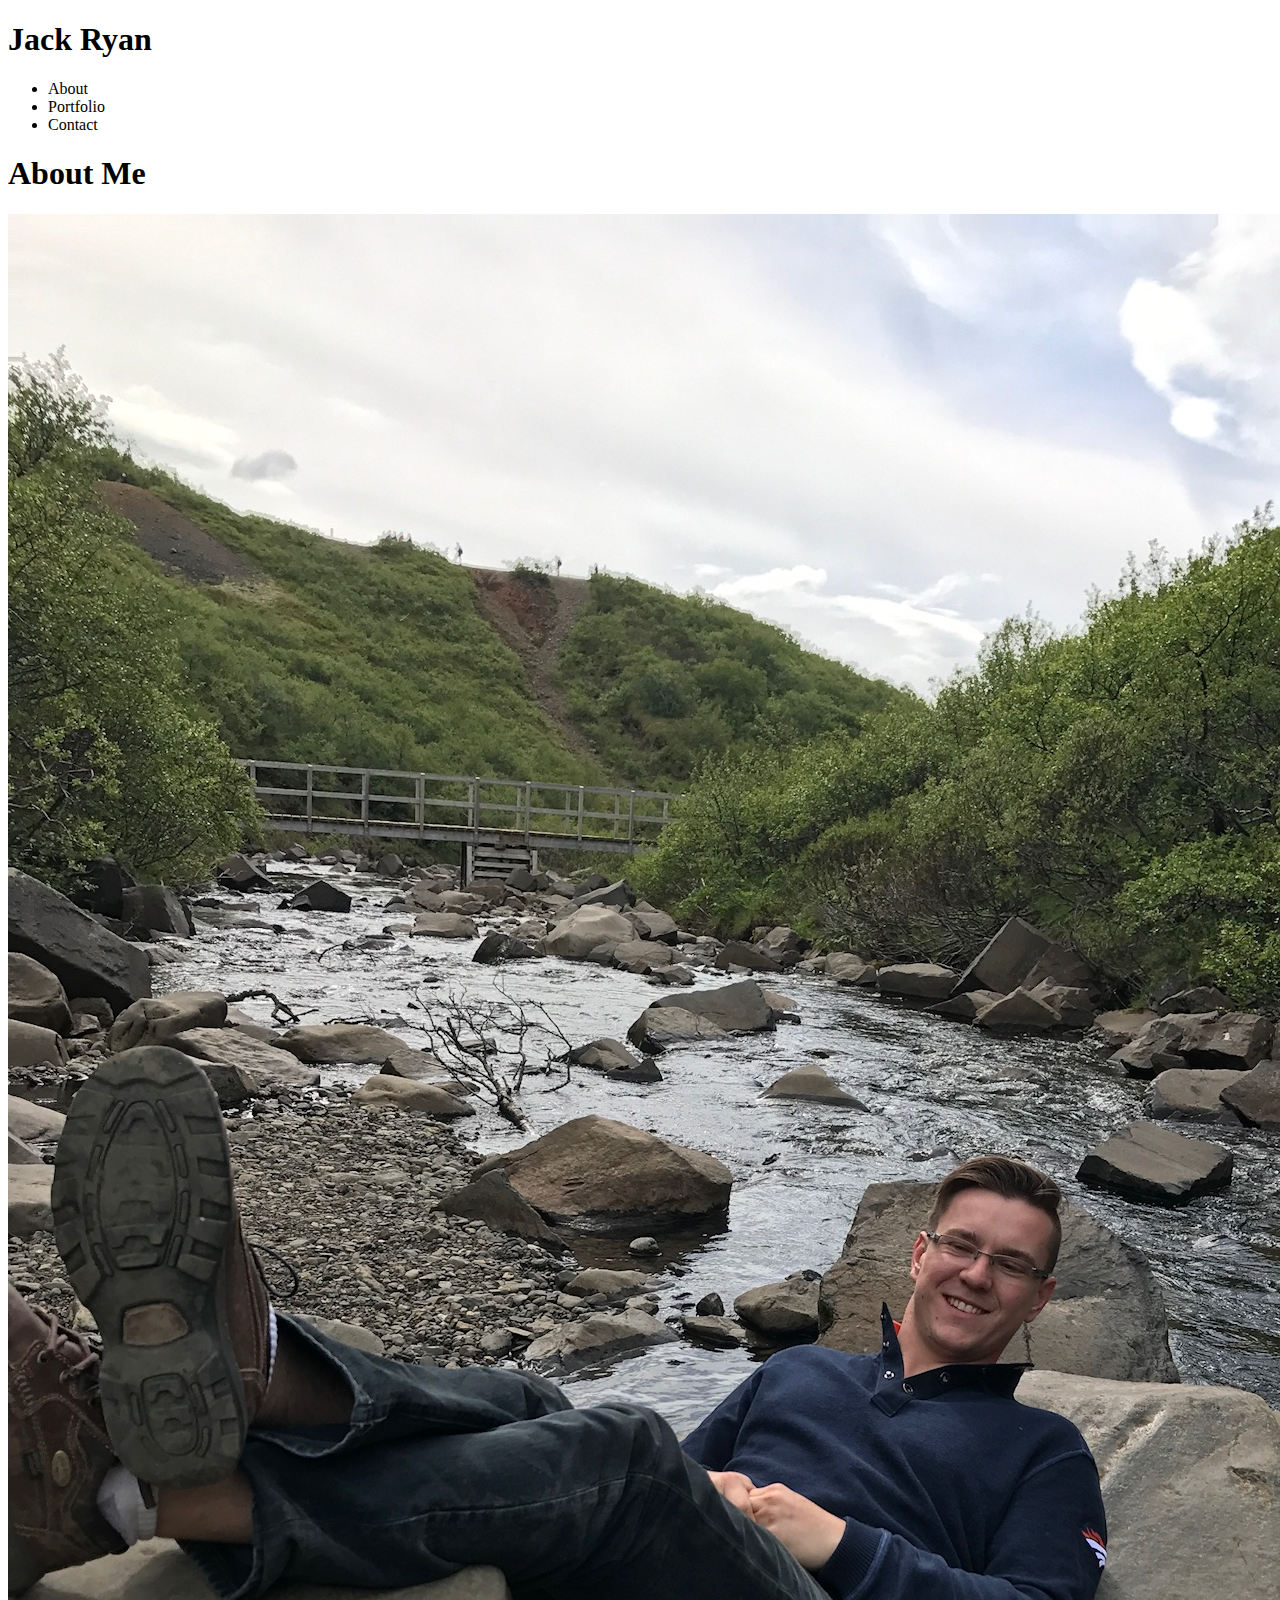
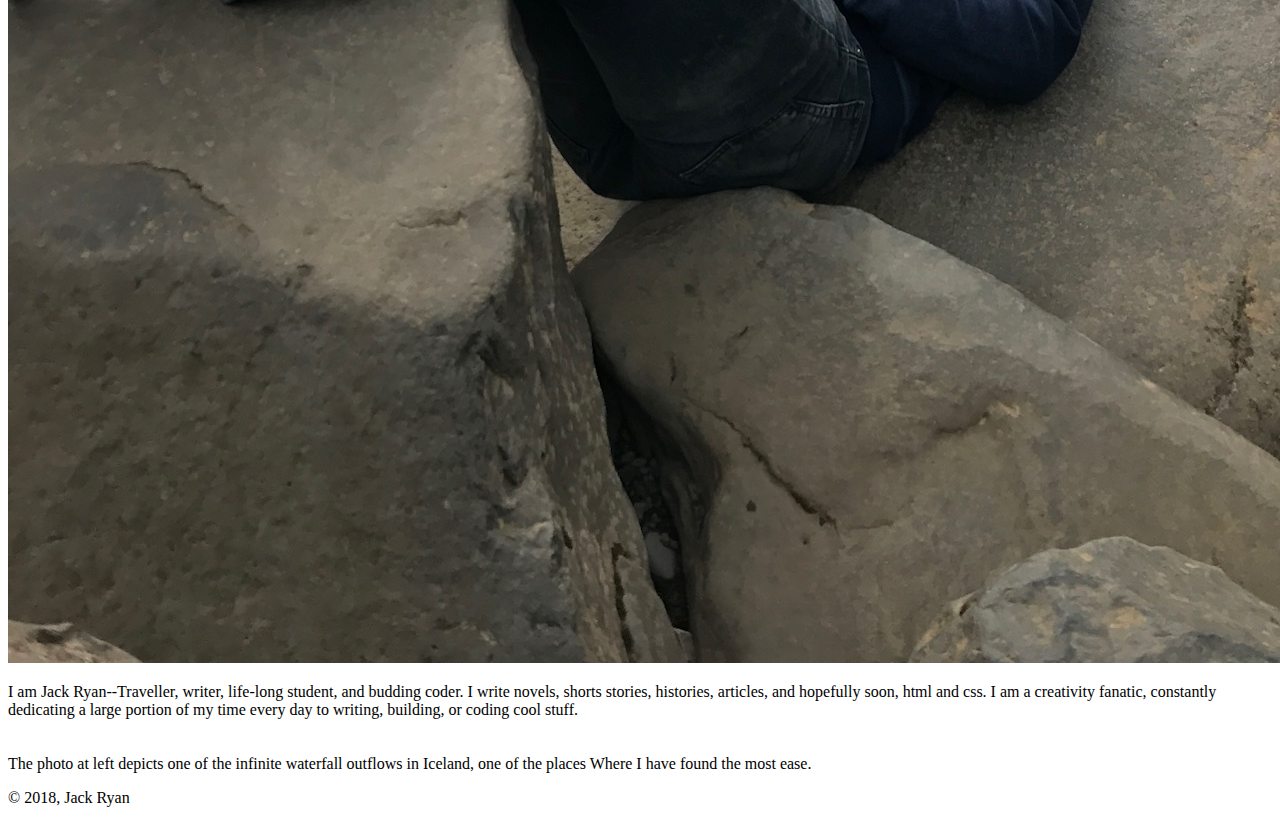
==== index.html @ 2314407a "First commit: includes template CSS  and near-complete HTML for the main page (index.html)" ====
<!DOCTYPE html> 
<html>
    <!--Jury-rigging warnings:
        1. Margins and size of the nav hard coded.
        2. Height of the main content completely eyeballed.
        3. Padding throughout the main div entirely imaginary.-->

    <head>
        <title>Main</title>
        <link href="assets/css/style.css" rel="stylesheet">
    </head>

    <body>

        <!--Defining a navbar and a 'top' of the page: needed to define
            the broader container in an effort to make the actual content
            of the navigation center on the page, but float in opposite 
            directions (the h1 and the ul, that is.
        
            Used 960px with margin-auto to set the nav container-worked great.-->
        <div id="top">
            <nav>
                <h1>Jack Ryan</h1>
                <ul>
                    <li>About</li>
                    <li id="center">Portfolio</li>
                    <li>Contact</li>
                </ul>
            </nav>
        </div id="top">

        <!--Defining the main content area of the page-->
        <div id="main">
            <h1>About Me</h1>
            <img src = "assets/images/IMG_0231.JPG" alt="Jack in Iceland">
            <p>I am Jack Ryan--Traveller, writer, life-long student, 
               and budding coder. I write novels, shorts stories, 
               histories, articles, and hopefully soon, html and css.
               I am a creativity fanatic, constantly dedicating a large 
               portion of my time every day to writing, building, or 
               coding cool stuff. <br><br><br>The photo at left depicts one of the 
               infinite waterfall outflows in Iceland, one of the places 
               Where I have found the most ease.</p>
        </div>

        <!--Defining the footer w/content centered. Far less complicated
        than the nav, I hope.-->
        <footer>
            <p>&copy; 2018, Jack Ryan</p>
        </footer>

    </body>
</html>
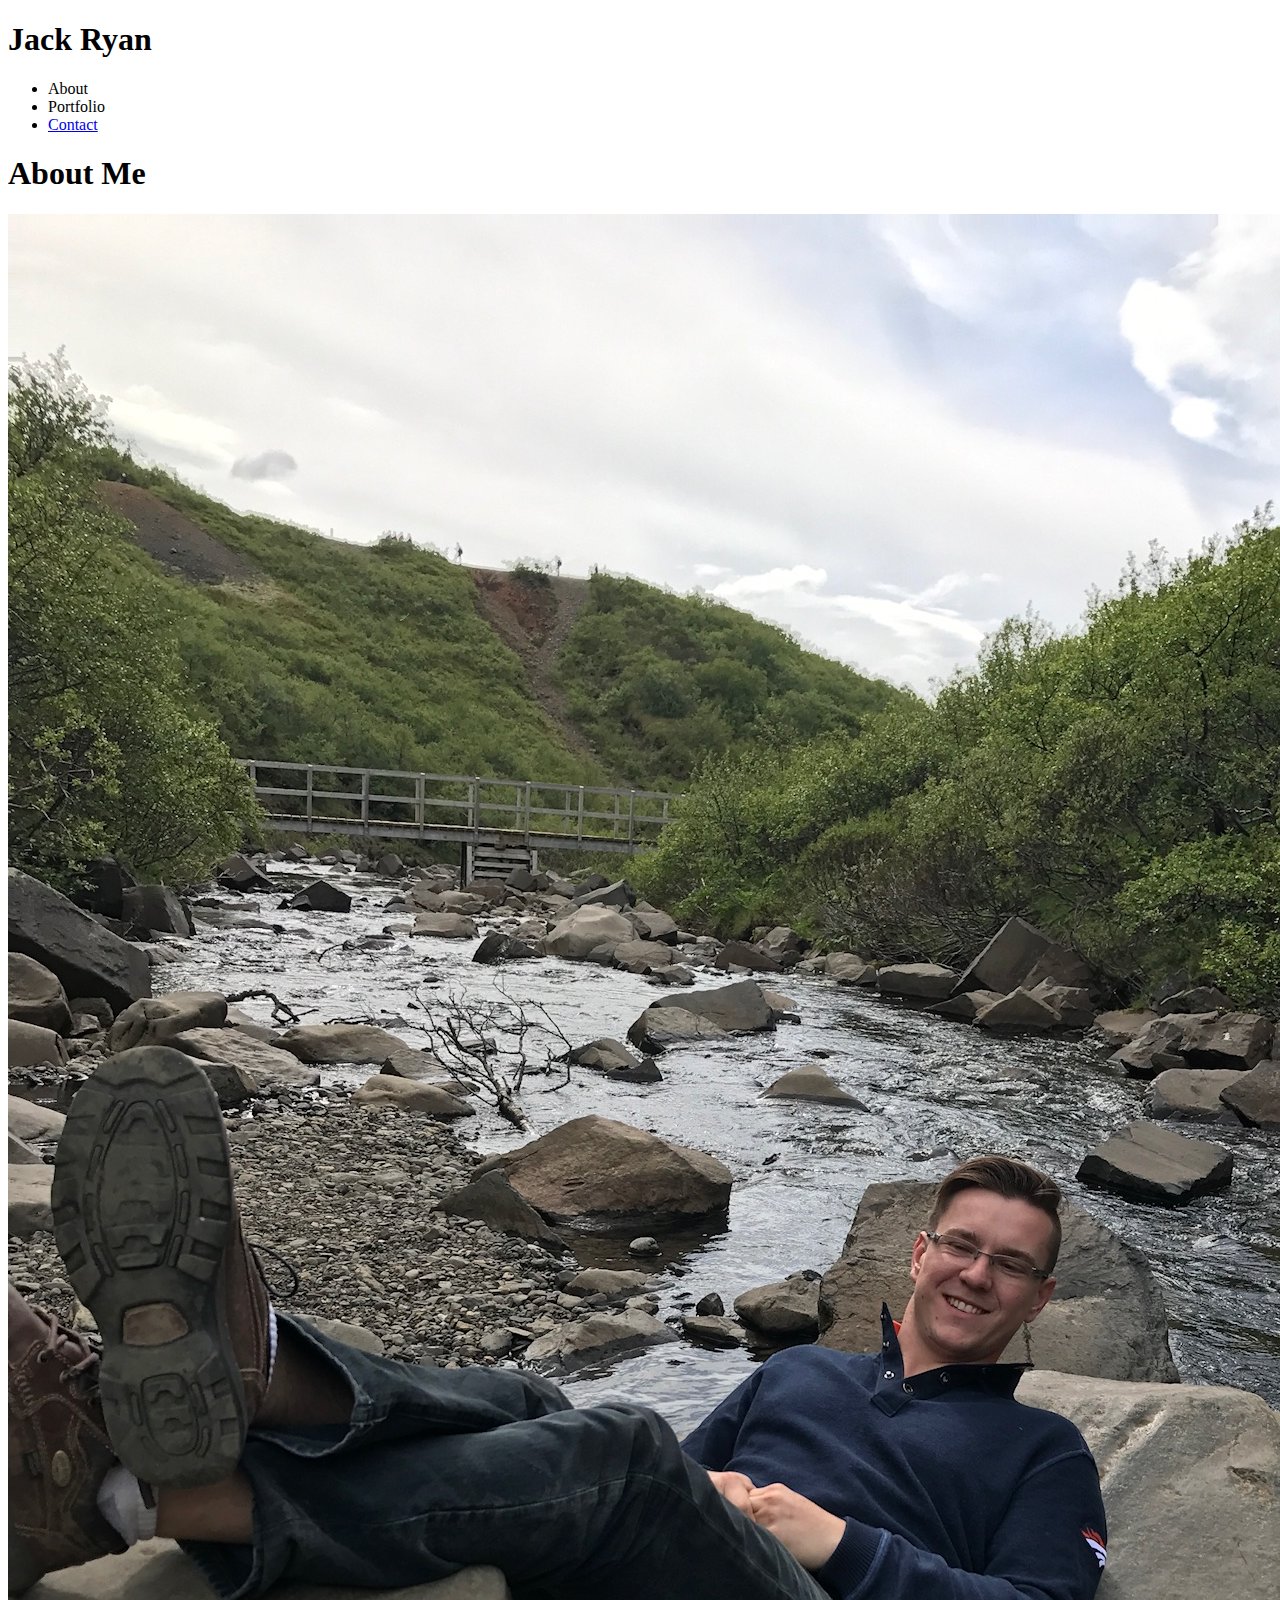
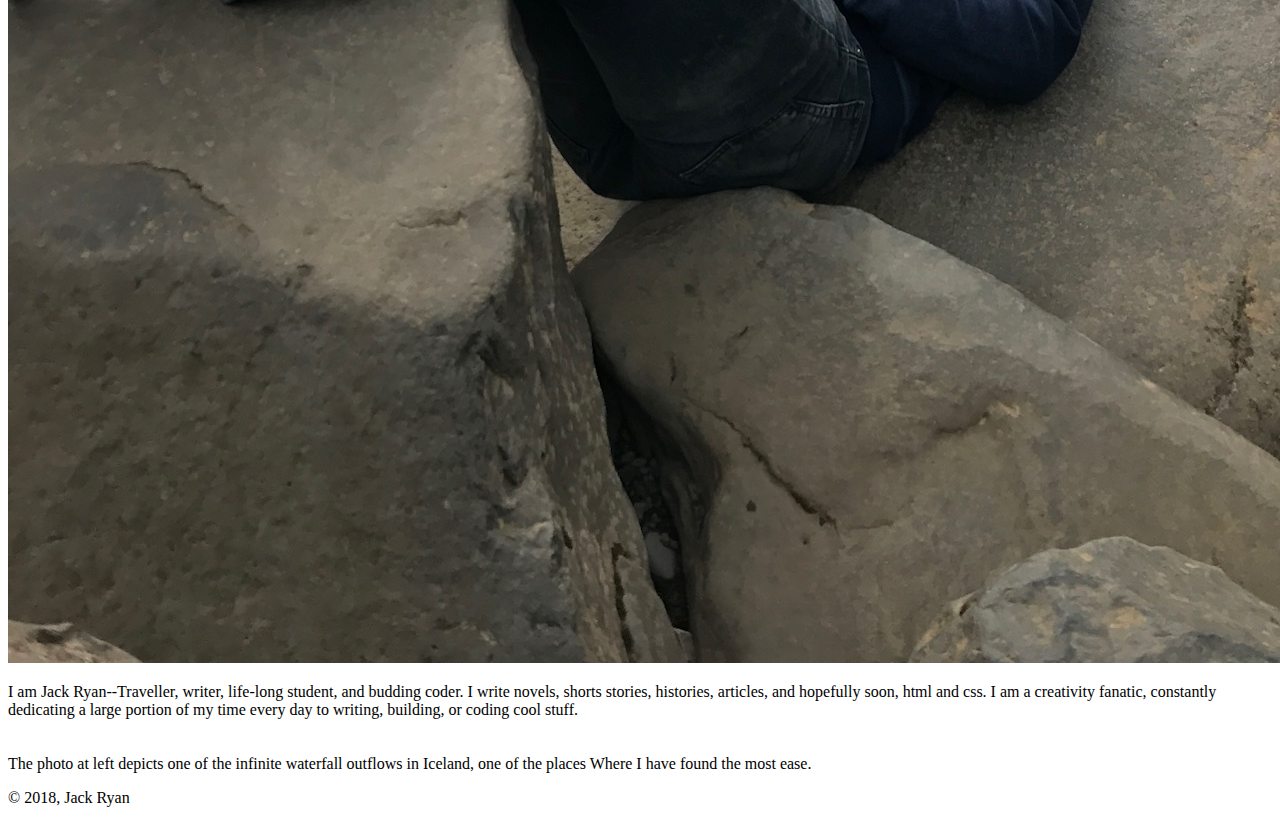
==== commit 04413510: "Added extra CSS for new HTML--Contact Form is now functional" ====
--- a/index.html
+++ b/index.html
@@ -24,7 +24,7 @@
                 <ul>
                     <li>About</li>
                     <li id="center">Portfolio</li>
-                    <li>Contact</li>
+                    <li><a href="contact.html">Contact</a></li>
                 </ul>
             </nav>
         </div id="top">
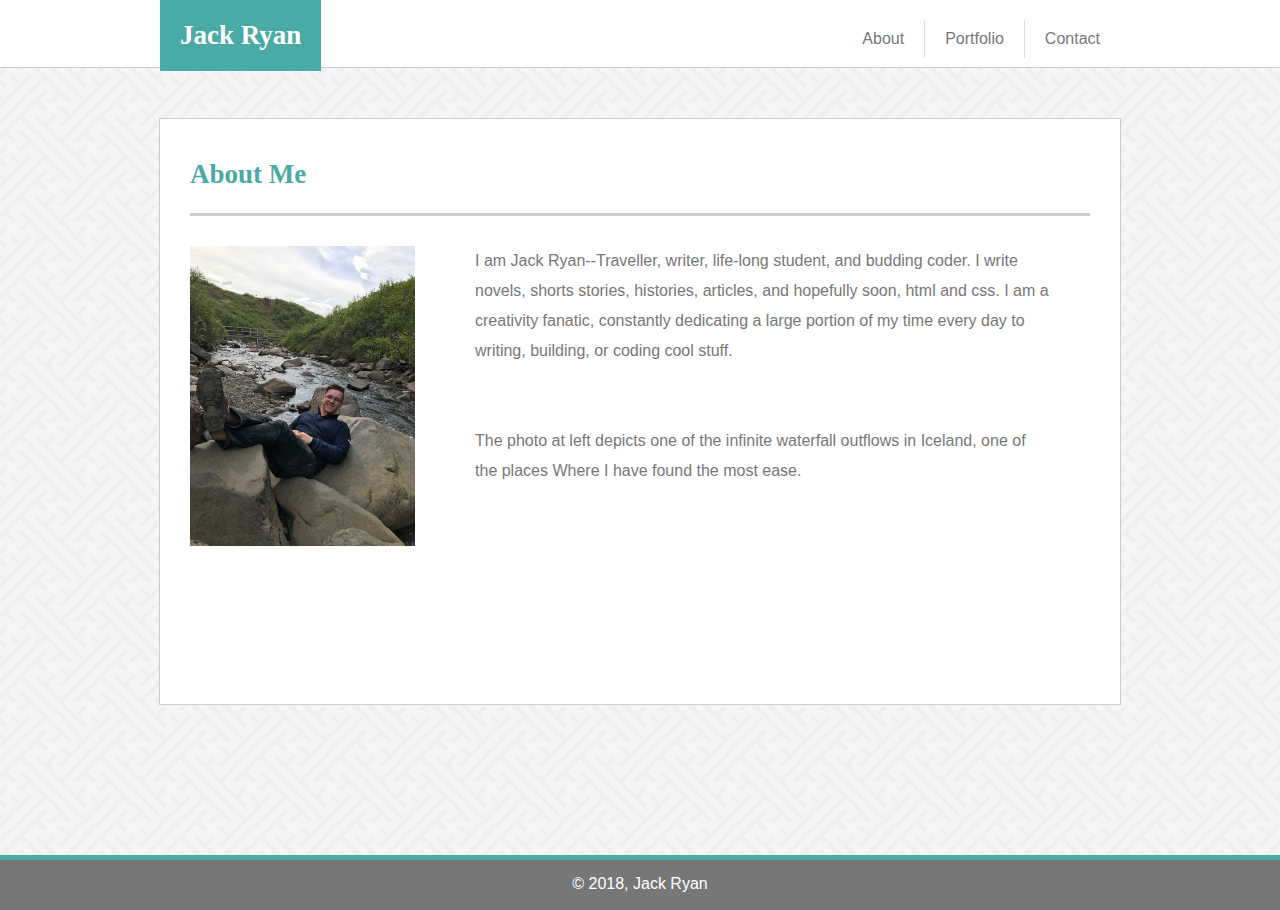
==== commit a37826c0: "Hopefully fixed file paths for HTML/CSS links." ====
--- a/index.html
+++ b/index.html
@@ -7,7 +7,7 @@
 
     <head>
         <title>Main</title>
-        <link href="assets/css/style.css" rel="stylesheet">
+        <link href="assets/CSS/style.css" rel="stylesheet">
     </head>
 
     <body>
--- a/assets/CSS/style.css
+++ b/assets/CSS/style.css
@@ -0,0 +1,152 @@
+* {
+    margin: 0;
+}
+
+body {
+    background-image: url('../images/sayagata-400px.png');
+    background-repeat: none;
+}
+
+#top {
+    width: 100%;
+    border-bottom: 1px #cccccc solid;
+    height: 67px;
+    background: white;
+}
+
+nav {
+    width: 960px;
+    height: 100%;
+    display: block;
+    margin-left: auto;
+    margin-right: auto;
+}
+
+nav h1 {
+    padding: 20px;
+    float: left;
+    background-color: #4aaaa5;
+    color: #fff;
+    font-family: 'Georgia', Times, Times New Roman, serif;
+    font-size: 27px;
+}
+
+nav ul {
+    list-style: none;
+    float: right;
+    margin-top: 20px;
+}
+
+li {
+    padding: 10px;
+    padding-left: 20px;
+    padding-right: 20px;
+    text-align: center;
+    float: left;
+    color: #777777;
+    font-family: 'Arial', 'Helvetica Neue', Helvetica, sans-serif;
+}
+
+#center {
+    border-left: 1px #dddddd solid;
+    border-right: 1px #dddddd solid;
+}
+
+#main {
+    width: 960px;
+    margin-left: auto;
+    margin-right: auto;
+    background-color: #ffffff;
+    clear: both;
+    height: 585px;
+    margin-top: 50px;
+    border: 1px #cccccc solid;
+}
+
+#main h1 {
+    color: #4aaaa5;
+    font-family: 'Georgia', Times, Times New Roman, serif;
+    border-bottom: 3px #cccccc solid;
+    margin: 30px;
+    padding-top: 10px;
+    padding-bottom: 23px;
+    font-size: 27px;
+}
+
+img {
+    height: 300px;
+    float: left;
+    padding-left: 30px;
+    padding-right: 30px
+}
+
+#main p {
+    float: left;
+    width: 60%;
+    padding-left: 30px;
+    padding-right: 30px;
+    line-height: 30px;
+    color: #777777;
+    font-family: 'Arial', 'Helvetica Neue', Helvetica, sans-serif;
+}
+
+footer {
+    margin-top: 150px;
+    clear: both;
+    height: 50px;
+    background-color: #777777;
+    color: white;
+    text-align: center;
+    border-top: 5px #4aaaa5 solid;
+    font-family: 'Arial', 'Helvetica Neue', Helvetica, sans-serif;
+}
+
+footer p {
+    padding: 15px;
+}
+
+/**contact sheet css**/
+
+h3 {
+    font-family: 'Arial', 'Helvetica Neue', Helvetica, sans-serif;
+    margin-top: 20px;
+    padding-left: 30px;
+}
+
+input[type=text] {
+    height: 30px;
+    width: 93%;
+    margin-left: 30px;
+}
+
+textarea {
+    width: 93%;
+    margin-left: 30px;
+    border: #cccccc 1px solid;
+}
+
+input[type=submit] {
+    background: #4aaaa5;
+    border: none;
+    color: #fff;
+    font-family: 'Arial', 'Helvetica Neue', Helvetica, sans-serif;
+    padding: 16px 32px;
+    text-decoration: none;
+    margin: 4px 2px;
+    cursor: pointer;
+    margin: 30px;
+    font-size: 20px;
+}
+
+input[type=submit]:hover {
+    background: linear-gradient(#4aaaaf, teal);
+}
+
+a {
+    text-decoration: none;
+    color: #777777;
+}
+
+a:hover {
+    color: #cccccc;
+}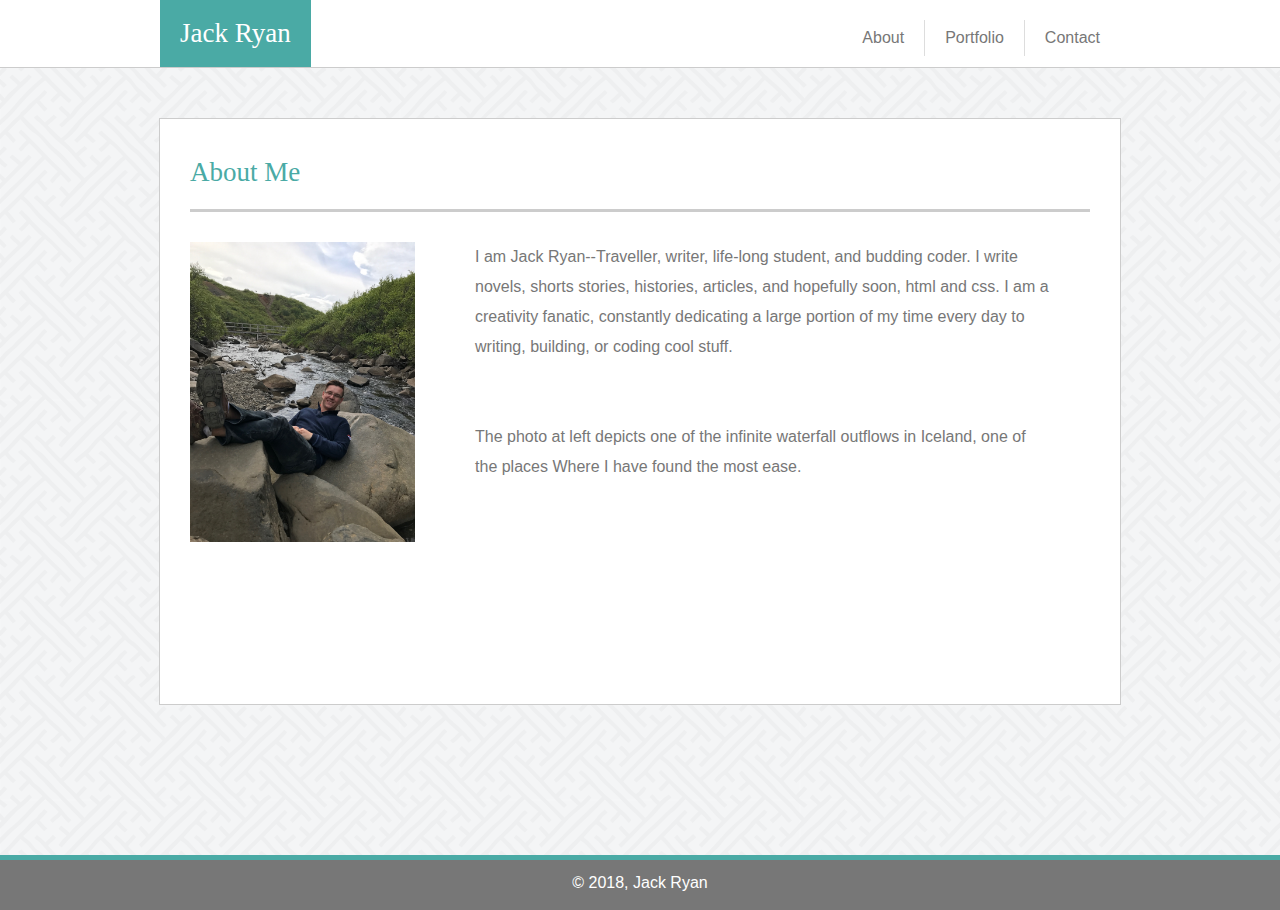
==== commit 6d433045: "Small reset link insertion to index.html." ====
--- a/index.html
+++ b/index.html
@@ -7,6 +7,7 @@
 
     <head>
         <title>Main</title>
+        <link href="assets/CSS/reset.css" rel="stylesheet">
         <link href="assets/CSS/style.css" rel="stylesheet">
     </head>
 
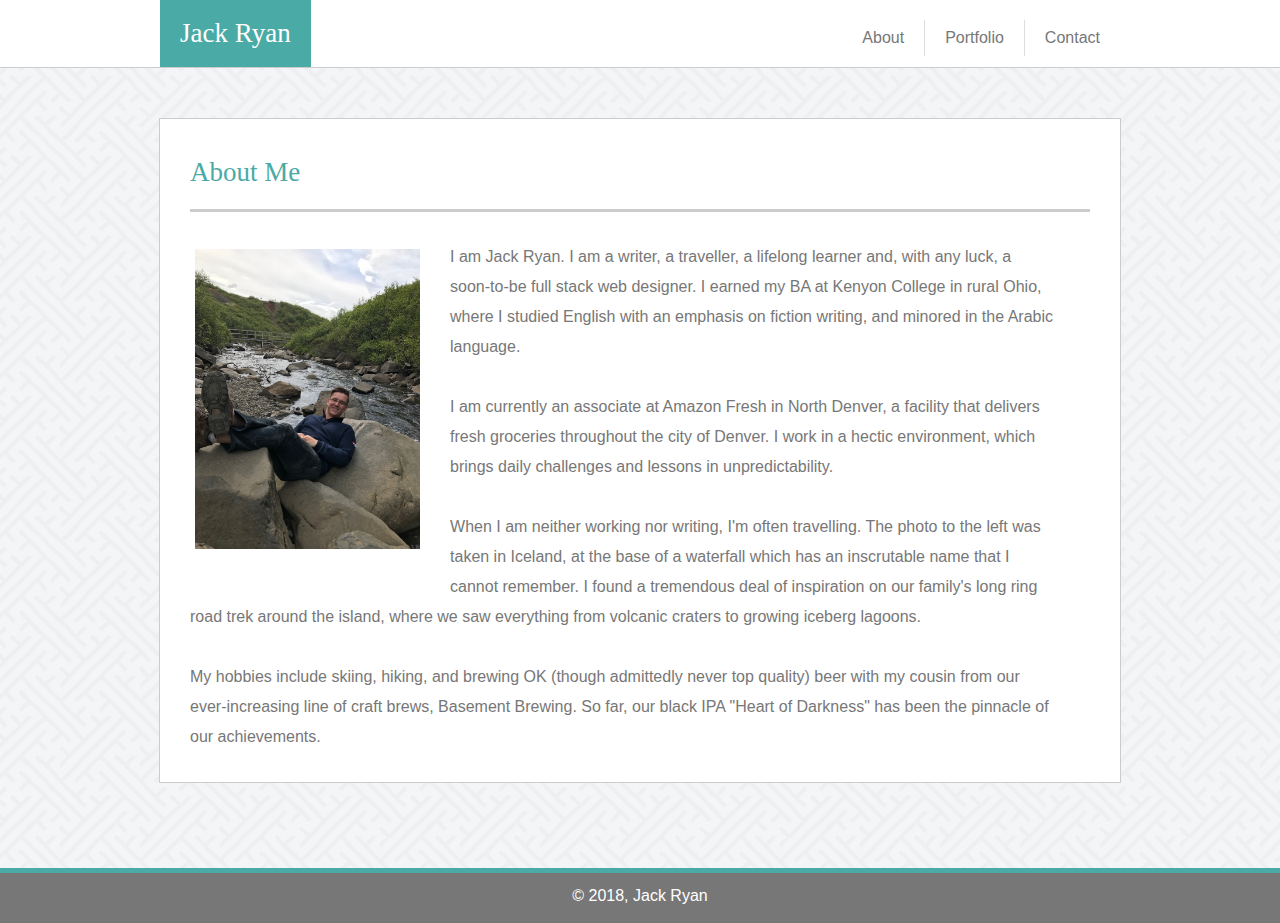
==== commit 6db33ef3: "I believe this will be the final commit in this project--the Portfolio page is completed, and the st" ====
--- a/index.html
+++ b/index.html
@@ -23,25 +23,34 @@
             <nav>
                 <h1>Jack Ryan</h1>
                 <ul>
-                    <li>About</li>
-                    <li id="center">Portfolio</li>
+                    <li><a href="index.html">About</a></li>
+                    <li id="center"><a href="portfolio.html">Portfolio</a></li>
                     <li><a href="contact.html">Contact</a></li>
                 </ul>
             </nav>
-        </div id="top">
+        </div>
 
         <!--Defining the main content area of the page-->
         <div id="main">
             <h1>About Me</h1>
             <img src = "assets/images/IMG_0231.JPG" alt="Jack in Iceland">
-            <p>I am Jack Ryan--Traveller, writer, life-long student, 
-               and budding coder. I write novels, shorts stories, 
-               histories, articles, and hopefully soon, html and css.
-               I am a creativity fanatic, constantly dedicating a large 
-               portion of my time every day to writing, building, or 
-               coding cool stuff. <br><br><br>The photo at left depicts one of the 
-               infinite waterfall outflows in Iceland, one of the places 
-               Where I have found the most ease.</p>
+            <p>I am Jack Ryan. I am a writer, a traveller, a lifelong learner
+                and, with any luck, a soon-to-be full stack web designer. I 
+                earned my BA at Kenyon College in rural Ohio, where I studied
+                English with an emphasis on fiction writing, and minored in the
+                Arabic language.<br><br>I am currently an associate at Amazon Fresh
+                in North Denver, a facility that delivers fresh groceries throughout
+                the city of Denver. I work in a hectic environment, which brings daily 
+                challenges and lessons in unpredictability. <br><br>When I am neither working nor writing, I'm 
+                often travelling. The photo to the left was taken in Iceland, at the 
+                base of a waterfall which has an inscrutable name that I cannot remember.
+                I found a tremendous deal of inspiration on our family's long ring 
+                road trek around the island, where we saw everything from volcanic craters
+                to growing iceberg lagoons.<br><br>My hobbies include skiing, hiking, and 
+                brewing OK (though admittedly never top quality) beer with my cousin from
+                our ever-increasing line of craft brews, Basement Brewing. So far, our 
+                black IPA "Heart of Darkness" has been the pinnacle of our achievements.
+            </p>
         </div>
 
         <!--Defining the footer w/content centered. Far less complicated
--- a/assets/CSS/style.css
+++ b/assets/CSS/style.css
@@ -53,12 +53,12 @@
 }
 
 #main {
+    position: absolute;
+    left: 50%;
+    transform: translateX(-50%);
     width: 960px;
-    margin-left: auto;
-    margin-right: auto;
     background-color: #ffffff;
     clear: both;
-    height: 585px;
     margin-top: 50px;
     border: 1px #cccccc solid;
 }
@@ -76,22 +76,24 @@
 img {
     height: 300px;
     float: left;
-    padding-left: 30px;
-    padding-right: 30px
+    padding: 30px;
+    padding-top: 7px;
+    padding-left: 35px;
 }
 
 #main p {
-    float: left;
-    width: 60%;
+    float: none;
+    width: 90%;
     padding-left: 30px;
     padding-right: 30px;
+    padding-bottom: 30px;
     line-height: 30px;
     color: #777777;
     font-family: 'Arial', 'Helvetica Neue', Helvetica, sans-serif;
 }
 
 footer {
-    margin-top: 150px;
+    margin-top: 800px;
     clear: both;
     height: 50px;
     background-color: #777777;
@@ -117,12 +119,18 @@
     height: 30px;
     width: 93%;
     margin-left: 30px;
+    font-size: 20px;
+}
+
+input[type=text]:focus, textarea:focus {
+    outline: 1px solid #4aaaa5;
 }
 
 textarea {
     width: 93%;
     margin-left: 30px;
     border: #cccccc 1px solid;
+    font-size: 20px;
 }
 
 input[type=submit] {
@@ -139,7 +147,7 @@
 }
 
 input[type=submit]:hover {
-    background: linear-gradient(#4aaaaf, teal);
+    background: linear-gradient(#4aaaa5, teal);
 }
 
 a {
@@ -149,4 +157,67 @@
 
 a:hover {
     color: #cccccc;
+}
+
+/**Portfolio CSS**/
+
+.portfolio_item {
+    height: 200px;
+    width: 25%;
+    border: 1px #cccccc solid;
+    float: left;
+    margin-left: 40px;
+    margin-bottom: 40px;
+}
+
+.portfolio_item h3 {
+    text-emphasis: none;
+    text-align: center;
+    color: white;
+    background: linear-gradient(#4aaaa5, #50B7B1);
+    font-size: 25px;
+    font-family: 'Georgia', Times, Times New Roman, serif;
+    padding-left: 0px;
+    padding: 15px;
+    margin-top: 57%;
+}
+
+.portfolio_item:hover {
+    opacity: .75;
+}
+
+#one {
+    background-image: url("../images/novel.jpg");
+    background-size: 100%;
+    background-repeat: no-repeat;
+}
+
+#two {
+    background-image: url("../images/newsprint.jpg");
+    background-size: 100%;
+    background-repeat: no-repeat;
+}
+
+#three {
+    background-image: url("../images/collie.jpg");
+    background-size: 100%;
+    background-repeat: no-repeat;
+}
+
+#four {
+    background-image: url("../images/arabic.png");
+    background-size: 100%;
+    background-repeat: no-repeat;
+}
+
+#five {
+    background-image: url("../images/Web-Design.jpeg");
+    background-size: 110%;
+    background-repeat: no-repeat;
+}
+
+#six {
+    background-image: url("../images/javascript.png");
+    background-size: 100%;
+    background-repeat: no-repeat;
 }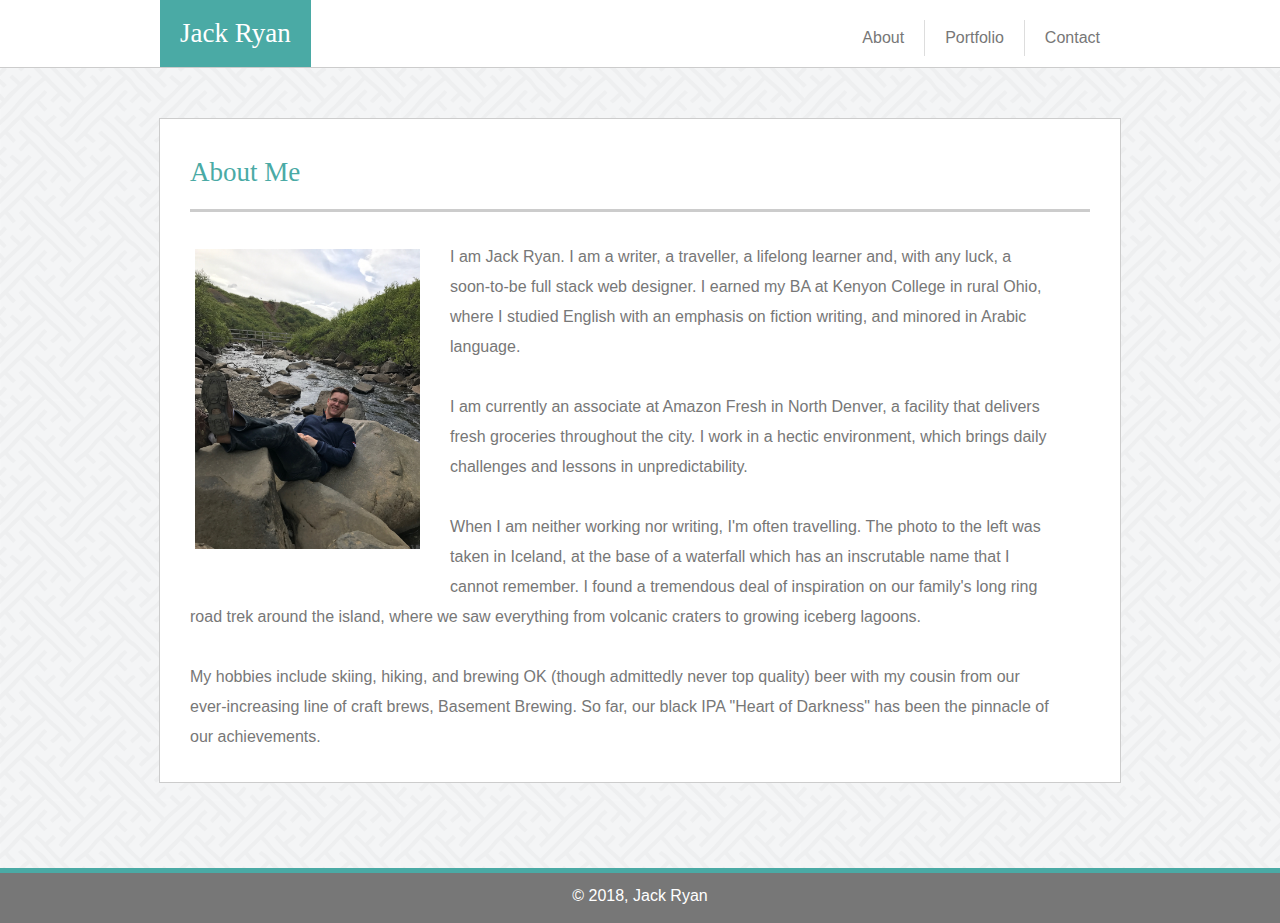
==== commit d3bef109: "Final Commit" ====
--- a/index.html
+++ b/index.html
@@ -1,9 +1,5 @@
 <!DOCTYPE html> 
 <html>
-    <!--Jury-rigging warnings:
-        1. Margins and size of the nav hard coded.
-        2. Height of the main content completely eyeballed.
-        3. Padding throughout the main div entirely imaginary.-->
 
     <head>
         <title>Main</title>
@@ -37,10 +33,10 @@
             <p>I am Jack Ryan. I am a writer, a traveller, a lifelong learner
                 and, with any luck, a soon-to-be full stack web designer. I 
                 earned my BA at Kenyon College in rural Ohio, where I studied
-                English with an emphasis on fiction writing, and minored in the
+                English with an emphasis on fiction writing, and minored in 
                 Arabic language.<br><br>I am currently an associate at Amazon Fresh
                 in North Denver, a facility that delivers fresh groceries throughout
-                the city of Denver. I work in a hectic environment, which brings daily 
+                the city. I work in a hectic environment, which brings daily 
                 challenges and lessons in unpredictability. <br><br>When I am neither working nor writing, I'm 
                 often travelling. The photo to the left was taken in Iceland, at the 
                 base of a waterfall which has an inscrutable name that I cannot remember.
--- a/assets/CSS/style.css
+++ b/assets/CSS/style.css
@@ -211,7 +211,7 @@
 }
 
 #five {
-    background-image: url("../images/Web-Design.jpeg");
+    background-image: url("../images/web-design.jpeg");
     background-size: 110%;
     background-repeat: no-repeat;
 }
